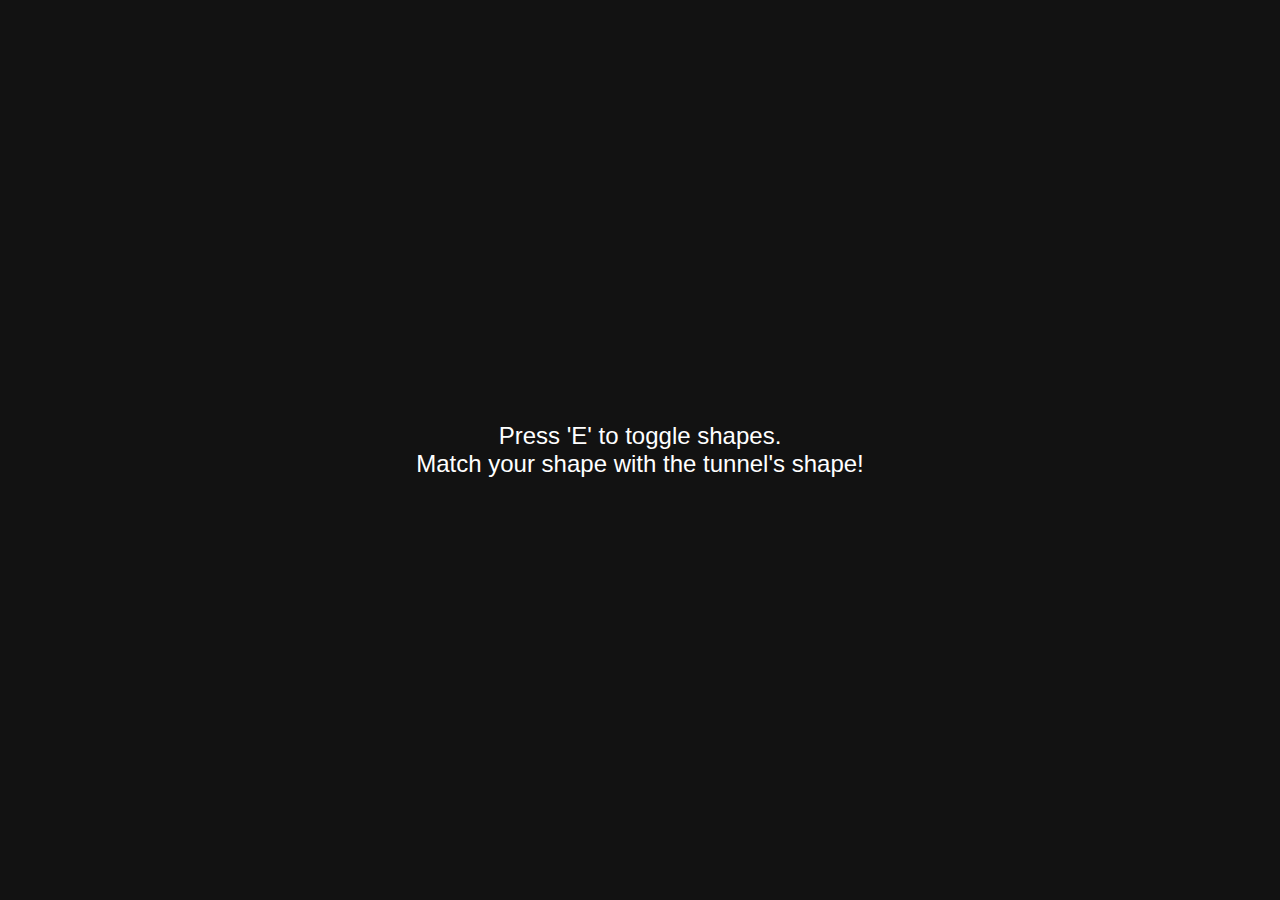
==== shapeshifter.html @ 83590517 "Adding audio" ====
<!DOCTYPE html>
<html lang="en">
<head>
<meta charset="UTF-8">
<title>Shape Shift Runner</title>
<style>
    body {
        margin: 0;
        overflow: hidden;
        background-color: #121212;
    }
    #canvas {
        display: block;
    }
    #score {
        position: absolute;
        top: 20px;
        left: 20px;
        color: #ffffff;
        font-size: 24px;
        font-family: Arial, sans-serif;
    }
    #instructions {
        position: absolute;
        top: 50%;
        left: 50%;
        transform: translate(-50%, -50%);
        color: #ffffff;
        font-size: 24px;
        font-family: Arial, sans-serif;
        text-align: center;
    }
</style>
</head>
<body>
<canvas id="canvas"></canvas>
<div id="score"></div>
<div id="instructions">Press 'E' to toggle shapes.<br>Match your shape with the tunnel's shape!</div>

<script>
const canvas = document.getElementById('canvas');
const ctx = canvas.getContext('2d');
const scoreElement = document.getElementById('score');
const instructions = document.getElementById('instructions');

canvas.width = window.innerWidth;
canvas.height = window.innerHeight;

let gameOver = false;
let speed = 2;
let score = 0;
let highScore = localStorage.getItem('highScore') || 0;
let successfulPasses = 0;
let playerY = canvas.height / 2;
let isJumping = false;
let jumpHeight = 0;
let raindrops = [];
let restartTimer;

const shapes = ['circle', 'triangle', 'square'];
let playerShape = 'circle';
let tunnelQueue = [];
let frameCount = 0;
let spawnInterval = 250;
let minSpacing = 400;
let cloudX = canvas.width;
let leafX = canvas.width + 100;

const toggleSound = new Audio('423957__pillwave__toggle-switch.wav');
const passSound = new Audio('414436__inspectorj__dropping-metal-pin-on-wood-b.wav');
const gameOverSound = new Audio('76376__deleted_user_877451__game_over.wav');

document.addEventListener('keydown', (e) => {
    if (e.key.toLowerCase() === 'e') {
        toggleShape();
    }
    if ((e.key === 'ArrowUp' || e.key === 'w') && !isJumping) {
        isJumping = true;
        jumpHeight = -150;  // Jump up
    }
});

// Add an event listener to reset the game on click after a game over.
canvas.addEventListener('click', () => {
    if (gameOver) resetGame();
});

function toggleShape() {
    const currentIndex = shapes.indexOf(playerShape);
    playerShape = shapes[(currentIndex + 1) % shapes.length];
    toggleSound.play();
}

function drawNeonShape(x, y, size, color, shapeType) {
    ctx.shadowBlur = 20;
    ctx.shadowColor = color;
    ctx.fillStyle = color;
    ctx.strokeStyle = color;
    ctx.lineWidth = 10;

    ctx.save();
    ctx.translate(x, y);

    if (shapeType === 'circle') {
        ctx.beginPath();
        ctx.arc(0, 0, size, 0, Math.PI * 2);
        ctx.fill();
    } else if (shapeType === 'triangle') {
        ctx.beginPath();
        ctx.moveTo(0, -size);
        ctx.lineTo(size, size);
        ctx.lineTo(-size, size);
        ctx.closePath();
        ctx.fill();
    } else if (shapeType === 'square') {
        ctx.fillRect(-size, -size, size * 2, size * 2);
    }

    ctx.restore();
    ctx.shadowBlur = 0;  // Remove the glow effect after drawing
}

function drawPlayer() {
    drawNeonShape(canvas.width / 4, playerY, 50, '#00ffcc', playerShape);
}

function drawRoad() {
    ctx.strokeStyle = '#ffcc00';
    ctx.lineWidth = 5;
    ctx.beginPath();
    ctx.moveTo(0, canvas.height / 2 + 100);
    ctx.lineTo(canvas.width, canvas.height / 2 + 100);
    ctx.stroke();
}

function drawPixelArtCloudsAndLeaves() {
    // Clouds as overlapping circles
    ctx.fillStyle = '#ffffff';
    drawCloud(cloudX, 100, 50);
    drawCloud(cloudX + 200, 70, 40);

    // Leaves
    ctx.fillStyle = '#00ff00';
    ctx.beginPath();
    ctx.arc(leafX, 80, 15, 0, Math.PI * 2);
    ctx.arc(leafX + 20, 90, 10, 0, Math.PI * 2);
    ctx.arc(leafX + 40, 80, 15, 0, Math.PI * 2);
    ctx.fill();

    cloudX -= 1;
    leafX -= 1;

    if (cloudX < -150) cloudX = canvas.width;
    if (leafX < -100) leafX = canvas.width + 100;
}

function drawCloud(x, y, size) {
    ctx.beginPath();
    ctx.arc(x, y, size, 0, Math.PI * 2);
    ctx.arc(x - size * 0.7, y + size * 0.3, size * 0.6, 0, Math.PI * 2);
    ctx.arc(x + size * 0.7, y + size * 0.3, size * 0.6, 0, Math.PI * 2);
    ctx.arc(x - size * 0.4, y - size * 0.5, size * 0.4, 0, Math.PI * 2);
    ctx.arc(x + size * 0.4, y - size * 0.5, size * 0.4, 0, Math.PI * 2);
    ctx.fill();
}

function spawnTunnel() {
    const tunnelShape = shapes[Math.floor(Math.random() * shapes.length)];
    const lastTunnel = tunnelQueue[tunnelQueue.length - 1];
    const lastX = lastTunnel ? lastTunnel.x : canvas.width + minSpacing;

    tunnelQueue.push({
        shape: tunnelShape,
        x: lastX + minSpacing + Math.random() * 100,
        y: canvas.height / 2,
        passed: false,
    });
}

function drawTunnel(tunnel) {
    drawNeonShape(tunnel.x, tunnel.y, 60, '#ff0066', tunnel.shape);
}

function updateTunnels() {
    tunnelQueue.forEach((tunnel, index) => {
        tunnel.x -= speed;

        if (!tunnel.passed && tunnel.x < canvas.width / 4) {
            if (tunnel.shape === playerShape) {
                score++;
                successfulPasses++;
                passSound.play();
                tunnel.passed = true;

                if (successfulPasses % 4 === 0) {
                    isJumping = true;  // Activate jump power-up every 4 successful passes
                }

                if (successfulPasses % 5 === 0) {
                    speed += 0.5;  // Increase speed every 5 successful passes
                }
            } else {
                gameOverSound.play();
                breakShapeAndTunnel();
                endGame();
            }
        }

        if (tunnel.x < -100) {
            tunnelQueue.splice(index, 1);
        }
    });
}

function breakShapeAndTunnel() {
    // Breaking the player shape and tunnel into pieces when game ends
    for (let i = 0; i < 10; i++) {
        drawNeonShape(canvas.width / 4 + (Math.random() * 50 - 25), playerY + (Math.random() * 50 - 25), 10, '#ff0066', playerShape);
        drawNeonShape(tunnelQueue[0].x + (Math.random() * 50 - 25), tunnelQueue[0].y + (Math.random() * 50 - 25), 10, '#ff0066', tunnelQueue[0].shape);
    }
}

function applyJump() {
    if (isJumping) {
        playerY += jumpHeight;
        jumpHeight += 10;  // Gravity

        if (jumpHeight > 0 && playerY >= canvas.height / 2) {
            playerY = canvas.height / 2;
            isJumping = false;
        }
    }
}

function drawRain() {
    raindrops.forEach(drop => {
        ctx.beginPath();
        ctx.arc(drop.x, drop.y, 2, 0, Math.PI * 2);
        ctx.fillStyle = '#00f';
        ctx.fill();
        drop.y += 5;

        if (drop.y > canvas.height) {
            drop.y = 0;
            drop.x = Math.random() * canvas.width;
        }
    });
}

function spawnRain() {
    for (let i = 0; i < 20; i++) {
        raindrops.push({
            x: Math.random() * canvas.width,
            y: Math.random() * canvas.height / 2
        });
    }
}

function endGame() {
    gameOver = true;
    instructions.style.display = 'block';
    instructions.innerHTML = `Game Over! Final Score: ${score}<br>High Score: ${highScore}<br>Click to Restart`;
    if (score > highScore) {
        highScore = score;
        localStorage.setItem('highScore', highScore);
    }

    restartTimer = setTimeout(() => {
        resetGame();
    }, 3000);
}

function resetGame() {
    clearTimeout(restartTimer);
    gameOver = false;
    score = 0;
    speed = 2;
    playerY = canvas.height / 2;
    tunnelQueue = [];
    frameCount = 0;
    successfulPasses = 0;
    instructions.style.display = 'none';
    gameLoop();
}

function gameLoop() {
    if (gameOver) return;

    ctx.clearRect(0, 0, canvas.width, canvas.height);

    drawPlayer();
    drawRoad();
    drawPixelArtCloudsAndLeaves();
    updateTunnels();
    applyJump();
    tunnelQueue.forEach(drawTunnel);

    scoreElement.innerText = `Score: ${score}`;

    frameCount++;
    if (frameCount % spawnInterval === 0) {
        spawnTunnel();
    }

    requestAnimationFrame(gameLoop);
}

function startGame() {
    instructions.style.display = 'none';
    spawnRain();  // Start the rain effect
    gameLoop();
}

setTimeout(startGame, 3000);
</script>
</body>
</html>
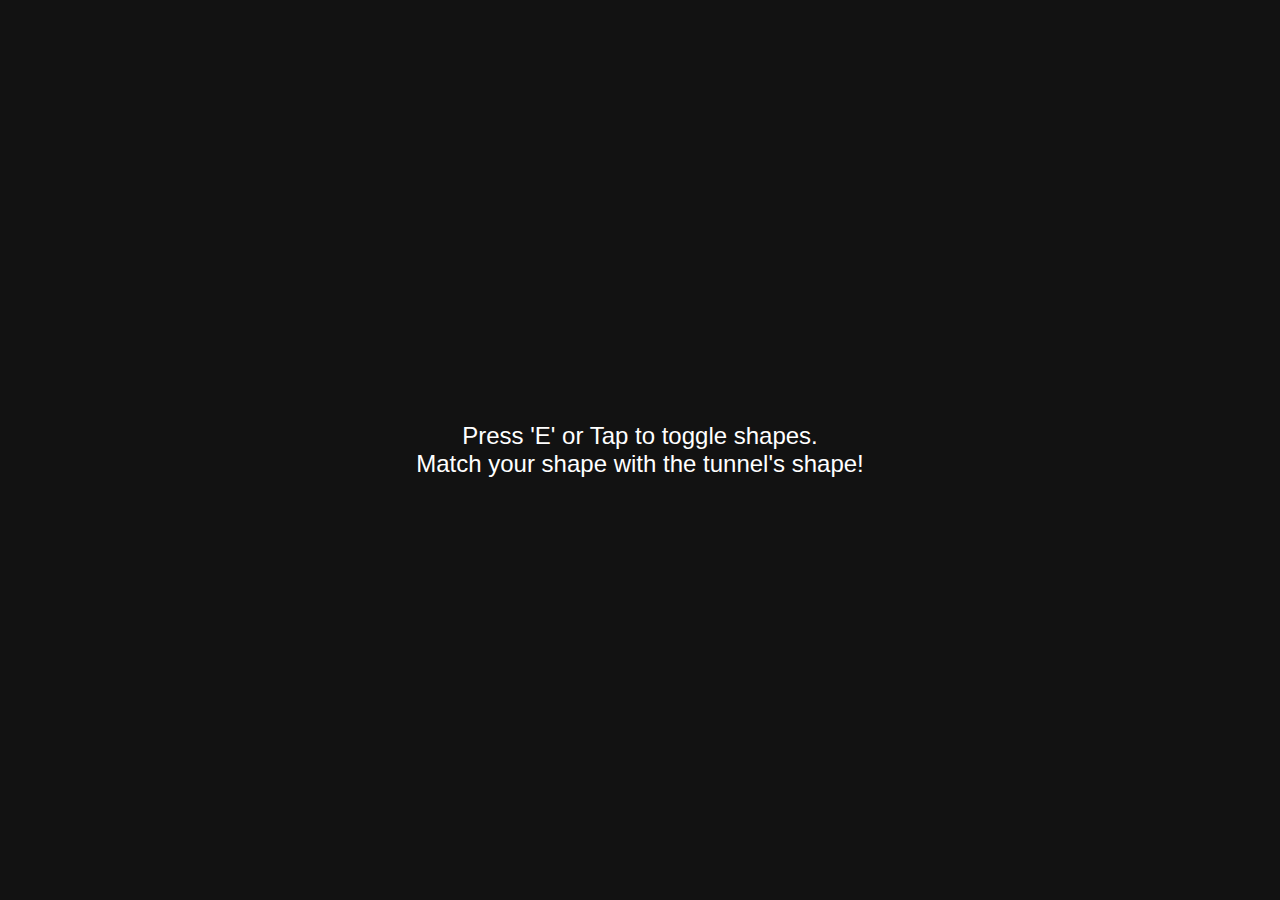
==== commit 4b302a6e: "Adding tap functionality to operate in Mobile devices" ====
--- a/shapeshifter.html
+++ b/shapeshifter.html
@@ -35,7 +35,7 @@
 <body>
 <canvas id="canvas"></canvas>
 <div id="score"></div>
-<div id="instructions">Press 'E' to toggle shapes.<br>Match your shape with the tunnel's shape!</div>
+<div id="instructions">Press 'E' or Tap to toggle shapes.<br>Match your shape with the tunnel's shape!</div>
 
 <script>
 const canvas = document.getElementById('canvas');
@@ -70,6 +70,7 @@
 const passSound = new Audio('414436__inspectorj__dropping-metal-pin-on-wood-b.wav');
 const gameOverSound = new Audio('76376__deleted_user_877451__game_over.wav');
 
+// Add both keyboard and touch event listeners
 document.addEventListener('keydown', (e) => {
     if (e.key.toLowerCase() === 'e') {
         toggleShape();
@@ -78,6 +79,12 @@
         isJumping = true;
         jumpHeight = -150;  // Jump up
     }
+});
+
+// Add touch event listener for mobile devices
+canvas.addEventListener('touchstart', (e) => {
+    e.preventDefault();  // Prevent scrolling on mobile
+    toggleShape();  // Trigger shape change on touch
 });
 
 // Add an event listener to reset the game on click after a game over.
